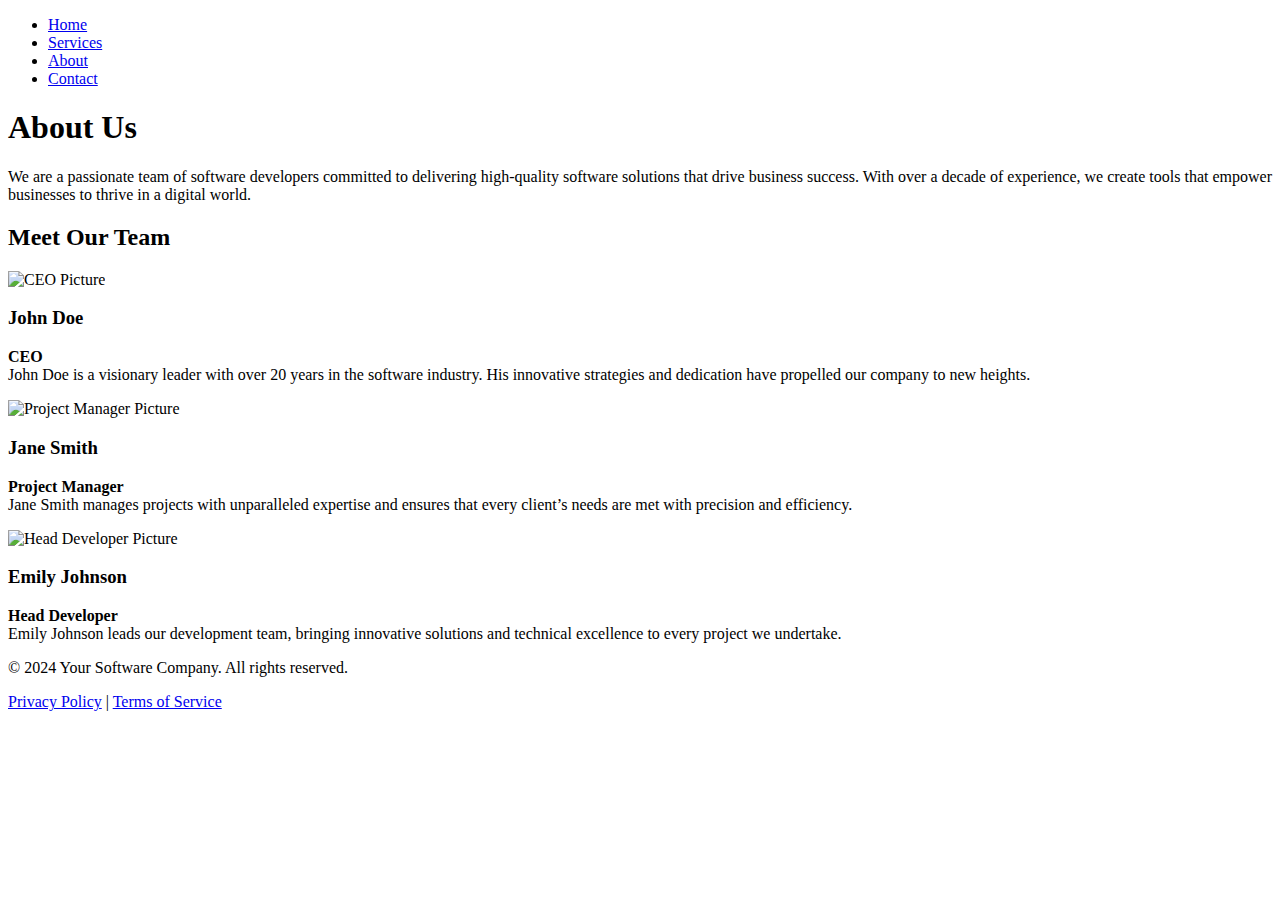
==== about.html @ ba2f5adf "Add files via upload" ====
<!DOCTYPE html>
<html lang="en">
<head>
    <meta charset="UTF-8">
    <meta name="viewport" content="width=device-width, initial-scale=1.0">
    <meta http-equiv="X-UA-Compatible" content="ie=edge">
    <title>About - Your Software Company</title>
    <link rel="stylesheet" href="css/styles.css">
</head>
<body>
    <header>
        <nav>
            <ul>
                <li><a href="index.html">Home</a></li>
                <li><a href="services.html">Services</a></li>
                <li><a href="about.html">About</a></li>
                <li><a href="contact.html">Contact</a></li>
            </ul>
        </nav>
    </header>

    <section class="about">
        <h1>About Us</h1>
        <p>We are a passionate team of software developers committed to delivering high-quality software solutions that drive business success. With over a decade of experience, we create tools that empower businesses to thrive in a digital world.</p>
    </section>
    
    <section class="team">
        <h2>Meet Our Team</h2>
        <div class="team-member">
            <img src="images/ceo.jpg" alt="CEO Picture" class="team-pic">
            <h3>John Doe</h3>
            <p><strong>CEO</strong><br>John Doe is a visionary leader with over 20 years in the software industry. His innovative strategies and dedication have propelled our company to new heights.</p>
        </div>
        <div class="team-member">
            <img src="images/pm.jpg" alt="Project Manager Picture" class="team-pic">
            <h3>Jane Smith</h3>
            <p><strong>Project Manager</strong><br>Jane Smith manages projects with unparalleled expertise and ensures that every client’s needs are met with precision and efficiency.</p>
        </div>
        <div class="team-member">
            <img src="images/hd.jpg" alt="Head Developer Picture" class="team-pic">
            <h3>Emily Johnson</h3>
            <p><strong>Head Developer</strong><br>Emily Johnson leads our development team, bringing innovative solutions and technical excellence to every project we undertake.</p>
        </div>
    </section>
    
    <footer>
        <p>&copy; 2024 Your Software Company. All rights reserved.</p>
        <p><a href="privacy.html">Privacy Policy</a> | <a href="terms.html">Terms of Service</a></p>
    </footer>
</body>
</html>
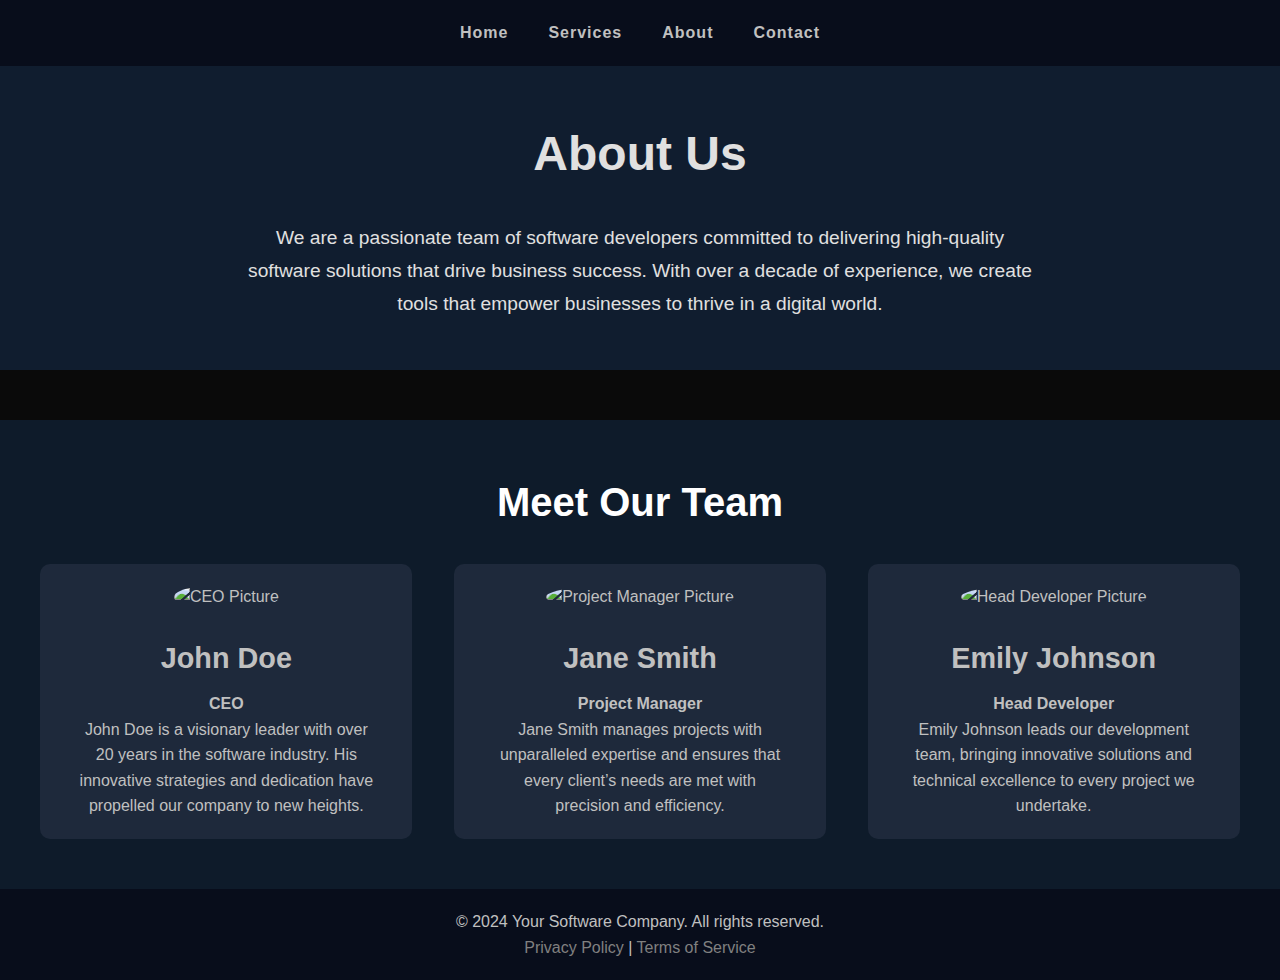
==== commit 3643b945: "Update about.html" ====
--- a/about.html
+++ b/about.html
@@ -5,7 +5,7 @@
     <meta name="viewport" content="width=device-width, initial-scale=1.0">
     <meta http-equiv="X-UA-Compatible" content="ie=edge">
     <title>About - Your Software Company</title>
-    <link rel="stylesheet" href="css/styles.css">
+    <link rel="stylesheet" href="styles.css">
 </head>
 <body>
     <header>
--- a/styles.css
+++ b/styles.css
@@ -0,0 +1,320 @@
+/* General Reset */
+* {
+    margin: 0;
+    padding: 0;
+    box-sizing: border-box;
+}
+
+body {
+    font-family: 'Arial', sans-serif;
+    background-color: #0a0a0a;
+    color: #e0e0e0;
+    line-height: 1.6;
+}
+
+/* Navigation */
+header {
+    background-color: #080d1b;
+    padding: 20px;
+}
+
+header nav ul {
+    display: flex;
+    list-style: none;
+    justify-content: center;
+}
+
+header nav ul li {
+    margin: 0 20px;
+}
+
+header nav ul li a {
+    color: #c0c0c0;
+    text-decoration: none;
+    font-weight: bold;
+    letter-spacing: 1px;
+    position: relative;
+    transition: color 0.3s ease;
+}
+
+header nav ul li a::after {
+    content: '';
+    position: absolute;
+    left: 0;
+    bottom: -5px;
+    width: 100%;
+    height: 2px;
+    background-color: #808080;
+    transform: scaleX(0);
+    transition: transform 0.3s ease;
+}
+
+header nav ul li a:hover::after {
+    transform: scaleX(1);
+}
+
+header nav ul li a:hover {
+    color: #fff;
+}
+
+/* Hero Section */
+.hero {
+    background-color: #101d2f;
+    height: 100vh;
+    display: flex;
+    flex-direction: column;
+    justify-content: center;
+    align-items: center;
+    text-align: center;
+    color: #e0e0e0;
+    animation: fadeIn 2s ease-in-out;
+}
+
+@keyframes fadeIn {
+    from { opacity: 0; }
+    to { opacity: 1; }
+}
+
+.hero h1 {
+    font-size: 4rem;
+    letter-spacing: 3px;
+    margin-bottom: 20px;
+    animation: slideDown 1.5s ease-out;
+}
+
+@keyframes slideDown {
+    from { transform: translateY(-50px); opacity: 0; }
+    to { transform: translateY(0); opacity: 1; }
+}
+
+.hero p {
+    font-size: 1.5rem;
+    margin-bottom: 40px;
+    max-width: 800px;
+    animation: slideUp 1.5s ease-out;
+}
+
+@keyframes slideUp {
+    from { transform: translateY(50px); opacity: 0; }
+    to { transform: translateY(0); opacity: 1; }
+}
+
+.hero .cta {
+    background-color: #1f2937;
+    color: #fff;
+    padding: 15px 30px;
+    font-size: 1.2rem;
+    text-decoration: none;
+    border-radius: 5px;
+    transition: background-color 0.3s ease, transform 0.3s ease;
+    animation: fadeInCta 2.5s ease-in-out;
+}
+
+@keyframes fadeInCta {
+    from { opacity: 0; }
+    to { opacity: 1; }
+}
+
+.hero .cta:hover {
+    background-color: #3b4557;
+    transform: scale(1.1);
+}
+
+/* Services Section */
+.services {
+    padding: 50px 20px;
+    background-color: #0e1b2a;
+    text-align: center;
+}
+
+.services h1 {
+    font-size: 3rem;
+    margin-bottom: 30px;
+}
+
+.services p {
+    font-size: 1.2rem;
+    margin-bottom: 40px;
+    max-width: 800px;
+    margin: 0 auto;
+}
+
+.service-box {
+    background-color: #1e293b;
+    padding: 20px;
+    margin: 20px auto;
+    border-radius: 10px;
+    width: 80%;
+    max-width: 500px;
+    animation: boxFadeIn 1s ease-in-out;
+}
+
+@keyframes boxFadeIn {
+    from { opacity: 0; transform: scale(0.9); }
+    to { opacity: 1; transform: scale(1); }
+}
+
+.service-box h2 {
+    font-size: 1.8rem;
+    margin-bottom: 10px;
+}
+
+.service-box p {
+    font-size: 1rem;
+}
+
+/* About Section */
+.about {
+    padding: 50px 20px;
+    background-color: #101d2f;
+    text-align: center;
+}
+
+.about h1 {
+    font-size: 3rem;
+    margin-bottom: 30px;
+}
+
+.about p {
+    font-size: 1.2rem;
+    max-width: 800px;
+    margin: 0 auto;
+    line-height: 1.7;
+    animation: textFadeIn 2s ease-in-out;
+}
+
+@keyframes textFadeIn {
+    from { opacity: 0; transform: translateY(20px); }
+    to { opacity: 1; transform: translateY(0); }
+}
+
+/* Contact Section */
+.contact {
+    padding: 50px 20px;
+    background-color: #0e1b2a;
+    text-align: center;
+}
+
+.contact h1 {
+    font-size: 3rem;
+    margin-bottom: 30px;
+}
+
+.contact p {
+    font-size: 1.2rem;
+    max-width: 800px;
+    margin: 0 auto;
+    line-height: 1.7;
+}
+
+/* Footer */
+footer {
+    background-color: #080d1b;
+    color: #c0c0c0;
+    padding: 20px 0;
+    text-align: center;
+    position: relative;
+    bottom: 0;
+    width: 100%;
+    animation: footerFadeIn 1.5s ease-in-out;
+}
+
+@keyframes footerFadeIn {
+    from { opacity: 0; }
+    to { opacity: 1; }
+}
+
+footer a {
+    color: #808080;
+    text-decoration: none;
+}
+
+footer a:hover {
+    color: #fff;
+}
+
+/* Responsive */
+@media (max-width: 768px) {
+    .hero h1 {
+        font-size: 3rem;
+    }
+
+    .hero p {
+        font-size: 1.2rem;
+    }
+
+    .services, .about, .contact {
+        padding: 30px 15px;
+    }
+
+    .service-box {
+        width: 90%;
+    }
+}
+
+.team {
+    background-color: #0e1b2a;
+    color: #c0c0c0;
+    padding: 50px 20px;
+    text-align: center;
+    margin-top: 50px;
+    animation: fadeInTeam 1.5s ease-in-out;
+}
+
+.team h2 {
+    font-size: 2.5rem;
+    margin-bottom: 30px;
+    color: #fff;
+}
+
+.team-member {
+    display: inline-block;
+    width: 30%;
+    margin: 0 1.5%;
+    text-align: center;
+    background-color: #1e293b;
+    padding: 20px;
+    border-radius: 10px;
+    transition: transform 0.3s ease;
+    animation: boxFadeIn 1s ease-in-out;
+}
+
+.team-member:hover {
+    transform: scale(1.05);
+}
+
+.team-pic {
+    width: 150px;
+    height: 150px;
+    border-radius: 50%;
+    margin-bottom: 15px;
+    transition: transform 0.3s ease;
+}
+
+.team-pic:hover {
+    transform: scale(1.1);
+}
+
+.team h3 {
+    font-size: 1.8rem;
+    margin: 10px 0;
+}
+
+.team p {
+    font-size: 1rem;
+    line-height: 1.6;
+    max-width: 300px;
+    margin: 0 auto;
+}
+
+/* Animation for Team section */
+@keyframes fadeInTeam {
+    from { opacity: 0; transform: translateY(20px); }
+    to { opacity: 1; transform: translateY(0); }
+}
+
+@keyframes boxFadeIn {
+    from { opacity: 0; transform: scale(0.9); }
+    to { opacity: 1; transform: scale(1); }
+}
+
